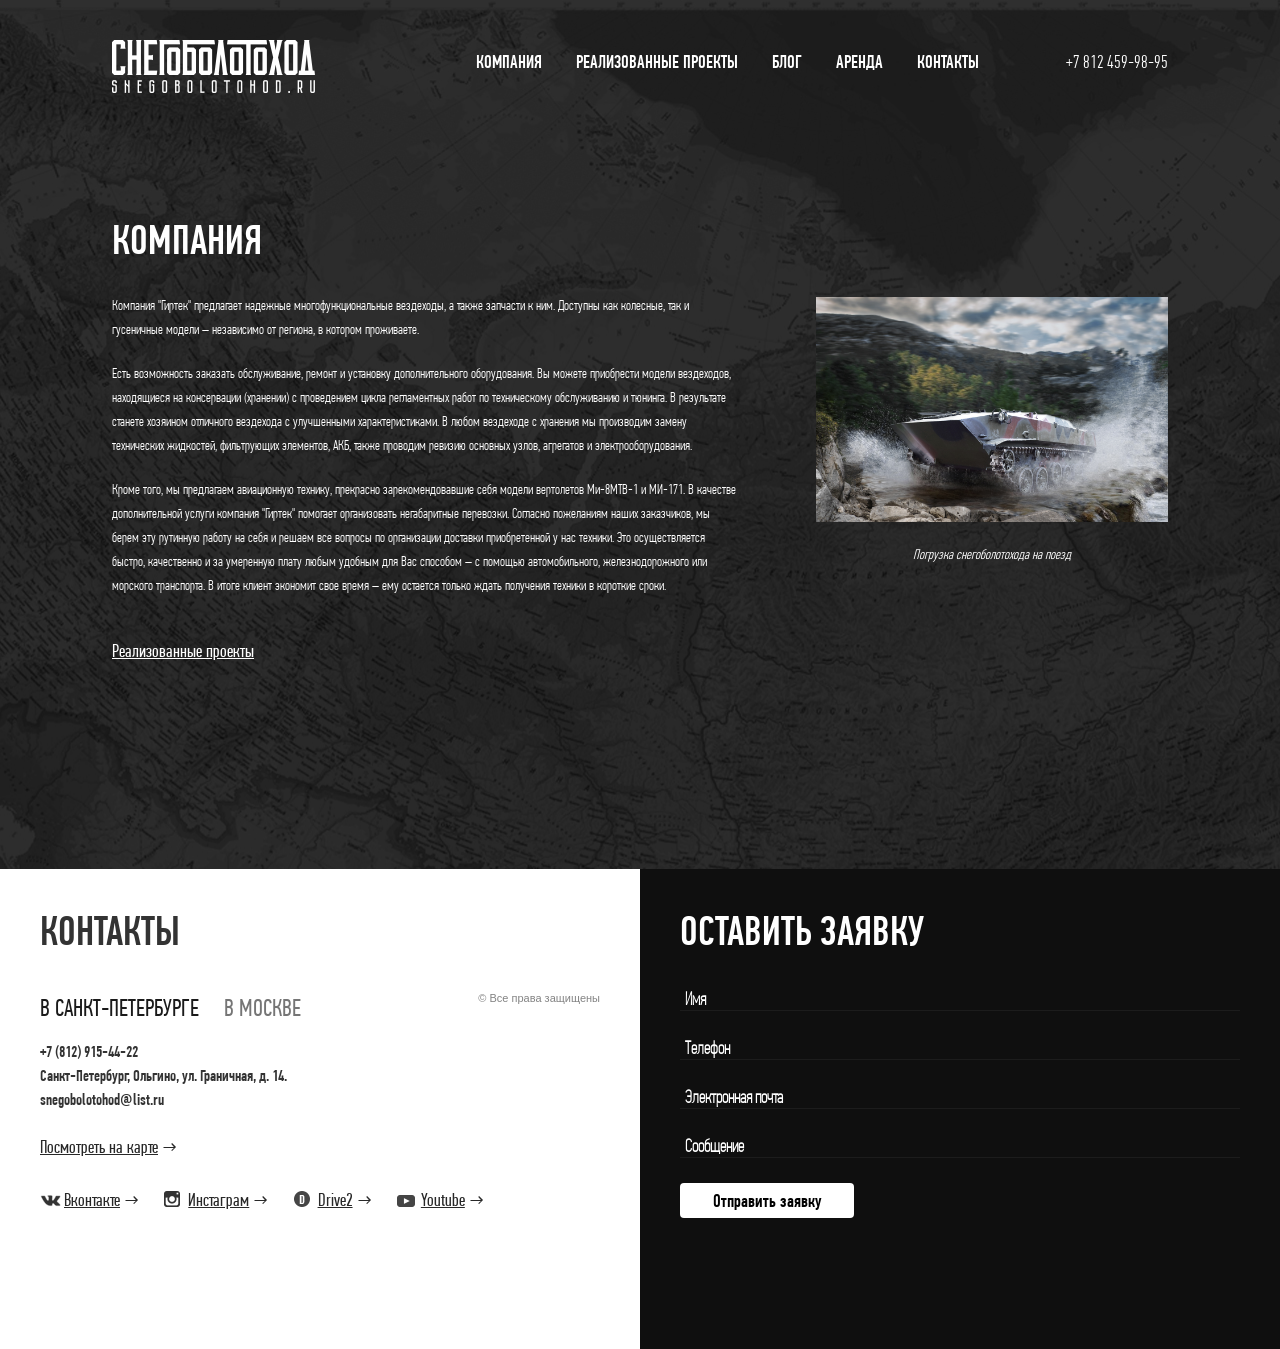
==== about.html @ 2a15b0a7 "about-page added, responsive styles added" ====
<!DOCTYPE html>
<html>
<head>
    <meta charset="utf-8">
    <meta http-equiv="X-UA-Compatible" content="IE=edge">
    <meta name="viewport" content="width=device-width, initial-scale=1">
    <title></title>
    
    <link href="https://fonts.googleapis.com/css?family=Open+Sans:400,600&amp;subset=cyrillic" rel="stylesheet">
    <link rel="stylesheet" href="bower_components/bootstrap/dist/css/bootstrap.min.css" integrity="sha384-BVYiiSIFeK1dGmJRAkycuHAHRg32OmUcww7on3RYdg4Va+PmSTsz/K68vbdEjh4u" crossorigin="anonymous">
    <link rel="stylesheet" href="assets/css/main.css">
    <link rel="stylesheet" href="assets/css/media.css">
</head>
<body>
    <div id="about-page">
    <nav id="mainNav" class="navbar navbar-custom navbar-static-top navbar-not-home">
        <div class="container">
            <div class="navbar-header page-scroll">
                <button type="button" class="navbar-toggle collapsed" data-toggle="collapse" data-target="#navbar-collapse-1">
                    <span class="icon-bar"></span>
                    <span class="icon-bar"></span>
                    <span class="icon-bar"></span>
                    <span class="sr-only">Toggle navigation</span>
                </button>
                <a class="navbar-brand page-scroll" href="#about"><img class="img-responsive" src="assets/images/logo-min.png" alt=""></a>
            </div>
            <div class="collapse navbar-collapse clearfix" id="navbar-collapse-1">
                <ul class="nav navbar-nav navbar-right">
                    <li>+7 812 459-98-95</li>
                </ul>
                <ul class="nav navbar-nav navbar-center">
                    <li>
                        <a class="page-scroll" href="#company">Компания</a>
                    </li>
                    <li>
                        <a class="page-scroll" href="#portfolio">Реализованные проекты</a>
                    </li>
                    <li>
                        <a class="page-scroll" href="#blog">Блог</a>
                    </li>
                    <li>
                        <a class="page-scroll" href="#rent">Аренда</a>
                    </li>
                    <li>
                        <a class="page-scroll" href="#contacts">Контакты</a>
                    </li>
                </ul>
                
            </div>
        </div>
    </nav>
    
    <section id="about">
        <div class="container">
            <div class="row">
                <h1>Компания</h1>
            </div>
            <div class="row">
                <div class="col-xs-12 col-sm-8 text-col">
                    <p>Компания "Гиртек" предлагает надежные многофункциональные вездеходы, а также запчасти к ним. Доступны как колесные, так и гусеничные модели – независимо от региона, в котором проживаете.</p>
                    <p>Есть возможность заказать обслуживание, ремонт и установку дополнительного оборудования. Вы можете приобрести модели вездеходов, находящиеся на консервации (хранении) с проведением цикла регламентных работ по техническому обслуживанию и тюнинга. В результате станете хозяином отличного вездехода с улучшенными характеристиками. В любом вездеходе с хранения мы производим замену технических жидкостей, фильтрующих элементов, АКБ, также проводим ревизию основных узлов, агрегатов и электрооборудования.</p>
                    <p>Кроме того, мы предлагаем авиационную технику, прекрасно зарекомендовавшие себя модели вертолетов Ми-8МТВ-1 и МИ-171. В качестве дополнительной услуги компания "Гиртек" помогает организовать негабаритные перевозки. Согласно пожеланиям наших заказчиков, мы берем эту рутинную работу на себя и решаем все вопросы по организации доставки приобретенной у нас техники. Это осуществляется быстро, качественно и за умеренную плату любым удобным для Вас способом – с помощью автомобильного, железнодорожного или морского транспорта. В итоге клиент экономит свое время – ему остается только ждать получения техники в короткие сроки.</p>
                </div>
                <div class="col-xs-12 col-sm-4 image-col">
                    <figure class="img">
                        <img alt="" src="assets/images/kv.jpg" class="img-responsive">
                        <figcaption class="text-center">Погрузка снегоболотохода на поезд</figcaption>
                    </figure>
                </div>            
            </div>
            <div class="row links">
                <div class="col-xs-12">
                    <a href="">Реализованные проекты</a>
                </div>
            </div>
        </div>
    </section>
    
    
    
    <section id="contacts" class="clearfix">
        <div class="col-xs-12 col-sm-6 contacts-col text-col">
            <h1>КОНТАКТЫ</h1>
            <div class="col-xs-12 col-md-9 col-lg-7 address">
                <ul class="nav nav-pills">
                    <li class="active"><a data-toggle="pill" href="#spb">В Санкт-Петербурге</a></li>
                    <li><a data-toggle="pill" href="#msk">В Москве</a></li>
                </ul>
                <div class="tab-content">
                    <div id="spb" class="tab-pane fade in active">
                        <p>+7 (812) 915-44-22</p>
                        <p>Санкт-Петербург, Ольгино, ул. Граничная, д. 14.</p>
                        <p>snegobolotohod@list.ru</p>
                        <a href="#" class="showMap"><span>Посмотреть на карте</span> →</a>
                    </div>
                    <div id="msk" class="tab-pane fade">
                        <p>+7 (812) 915-44-22</p>
                        <p>Санкт-Петербург, Ольгино, ул. Граничная, д. 14.</p>
                        <p>snegobolotohod@list.ru</p>
                        <a href="" class="showMap"><span>Посмотреть на карте</span> →</a>
                    </div>
                </div>
            </div>     
            <span class="rights">© Все права защищены</span> 
            <div class="col-xs-12 links clearfix">
                    <a href="">
                        <i class="small-icon vk"></i>
                        <span>Вконтакте</span> →
                    </a>
                    <a href="">
                        <i class="small-icon instagram"></i>
                        <span>Инстаграм</span> →
                    </a>
                    <a href="">
                        <i class="small-icon drive2"></i>
                        <span>Drive2</span> →
                    </a>
                    <a href="">
                        <i class="small-icon youtube-small"></i>
                        <span>Youtube</span> →
                    </a>
            </div>
            
        </div> 
        <div class="col-xs-12 col-sm-6 feedback-col text-col">
            <h1>Оставить заявку</h1>
            <form>
                <div class="group">      
                    <input type="text" required>
                    <span class="bar"></span>
                    <label>Имя</label>
                </div>
                <div class="group">      
                    <input type="text" required>
                    <span class="bar"></span>
                    <label>Телефон</label>
                </div>
                <div class="group">      
                    <input type="email" required>
                    <span class="bar"></span>
                    <label>Электронная почта</label>
                </div>
                <div class="group">      
                    <input type="text" required>
                    <span class="bar"></span>
                    <label>Сообщение</label>
                </div>
            </form>
            <button class="btn white-btn">Отправить заявку</button>
        </div>
        <div class="col-xs-12 col-sm-6 map" id="spbMap">
            <img src="assets/images/map.jpg" alt="" class="img-responsive">
            <!--<i class="circle-icon marker"></i>-->
            <i class="small-icon close-icon"></i>
        </div>
        <div class="col-xs-12 col-sm-6 map" id="mskMap">
            <img src="assets/images/kv.jpg" alt="" class="img-responsive">
            <!--<i class="circle-icon marker"></i>-->
            <i class="small-icon close-icon"></i>
        </div>
    </section>
    </div>
    
    <script src="bower_components/jquery/dist/jquery.min.js"></script>
    <script src="bower_components/bootstrap/dist/js/bootstrap.min.js"></script>
    <script src="assets/js/smooth-scroll.js"></script>
    <script src="assets/js/main.js"></script>
</body>
</html>
---- assets/css/main.css ----
@font-face {
  font-family: 'PFDinTextCompPro-XThin';
  src: url('../fonts/PFDinTextCompPro-XThin.ttf');
  font-weight: 200;
}
@font-face {
  font-family: 'PFDinTextCompPro-Light';
  src: url('../fonts/PFDinTextCompPro-Light.ttf');
  font-weight: 300;
}
@font-face {
  font-family: 'PFDinTextCompPro-Regular';
  src: url('../fonts/PFDinTextCompPro-Regular.ttf');
  font-weight: 400;
}
@font-face {
  font-family: 'PFDinTextCompPro-Medium';
  src: url('../fonts/PFDinTextCompPro-Medium.ttf');
  font-weight: 500;
}
body {
  font-family: 'OpenSans', sans-serif;
  font-size: 19px;
  font-weight: 400;
}
p {
  line-height: 1.3;
}
h1 {
  font-family: 'PFDinTextCompPro-Medium', sans-serif;
  font-size: 41px;
  text-transform: uppercase;
}
.menu-items {
  font-family: 'PFDinTextCompPro-Medium', sans-serif;
  text-transform: uppercase;
  color: #fff;
  font-size: 18px;
}
.link-underline {
  font-family: 'PFDinTextCompPro-Regular', sans-serif;
  font-size: 18px;
}
@media (max-width: 767px) {
  .link-underline {
    font-size: 24px;
  }
}
.link-underline span {
  text-decoration: underline;
}
.link-underline:hover {
  text-decoration: none;
}
.text-style {
  font-size: 14px;
  line-height: 24px;
}
@media (max-width: 767px) {
  .text-style {
    font-size: 18px;
  }
}
a .link-arrow {
  text-decoration: none;
}
.list-underline li {
  height: 28px;
  border-bottom: 1px solid #E6E6E6;
  font-size: 11px;
  font-family: 'PFDinTextCompPro-Regular', sans-serif;
  padding: 6px 0;
}
@media (max-width: 767px) {
  .list-underline li {
    font-size: 18px;
  }
}
#mainNav {
  font-family: 'PFDinTextCompPro-Medium', sans-serif;
  background-color: transparent;
  border: 0;
  position: absolute;
  width: 100%;
  height: 93px;
}
#mainNav.navbar-home {
  background: -moz-linear-gradient(top, rgba(0, 0, 0, 0.65) 0%, rgba(0, 0, 0, 0) 100%);
  /* FF3.6-15 */
  background: -webkit-linear-gradient(top, rgba(0, 0, 0, 0.65) 0%, rgba(0, 0, 0, 0) 100%);
  /* Chrome10-25,Safari5.1-6 */
  background: linear-gradient(to bottom, rgba(0, 0, 0, 0.65) 0%, rgba(0, 0, 0, 0) 100%);
  /* W3C, IE10+, FF16+, Chrome26+, Opera12+, Safari7+ */
  filter: progid:DXImageTransform.Microsoft.gradient(startColorstr='#a6000000', endColorstr='#00000000', GradientType=0);
  /* IE6-9 */
  height: auto;
}
#mainNav.navbar-home .navbar-center {
  float: left;
  position: absolute;
  left: 50%;
  transform: translatex(-50%);
  min-width: 614px;
}
#mainNav.navbar-home .navbar-right {
  padding-right: 0;
}
#mainNav.navbar-home .navbar-center > li > a {
  padding: 26px 25px;
}
#mainNav.navbar-home .navbar-right > li {
  padding: 23px 17px;
}
#mainNav.navbar-not-home .navbar-brand {
  padding: 40px 15px 0;
}
#mainNav.navbar-not-home .navbar-center {
  float: right;
  margin-right: 70px;
}
#mainNav.navbar-not-home .navbar-center > li > a {
  padding: 52px 17px 26px;
}
#mainNav.navbar-not-home .navbar-right > li {
  padding: 50px 0 0;
}
#mainNav.navbar-not-home .navbar-right {
  padding-right: 15px;
}
#mainNav.navbar-fixed-top {
  background: #0f0e0e;
  height: auto;
}
#mainNav.navbar-fixed-top .navbar-center > li > a {
  padding-top: 26px;
  padding-bottom: 26px;
}
#mainNav.navbar-fixed-top .navbar-right > li {
  padding-top: 23px;
  padding-bottom: 23px;
}
#mainNav.navbar-fixed-top .navbar-brand {
  padding: 8px 0;
}
#mainNav.navbar-fixed-top .nav > li > a:before {
  bottom: 3px;
  left: 0;
}
#mainNav .navbar-header,
#mainNav .navbar-brand {
  height: 100%;
}
#mainNav .navbar-center > li > a {
  font-family: 'PFDinTextCompPro-Medium', sans-serif;
  text-transform: uppercase;
  color: #fff;
  font-size: 18px;
}
#mainNav .navbar-right > li {
  font-family: 'PFDinTextCompPro-Medium', sans-serif;
  text-transform: uppercase;
  color: #fff;
  font-size: 18px;
  font-family: 'PFDinTextCompPro-Light', sans-serif;
}
#mainNav .navbar-toggle .icon-bar {
  background-color: #fff;
}
#mainNav .nav > li > a {
  position: relative;
  text-decoration: none;
  display: inline-block;
}
#mainNav .nav > li > a:focus,
#mainNav .nav > li > a:hover {
  text-decoration: none;
  background-color: transparent;
}
#mainNav .nav > li > a:before {
  content: "";
  position: absolute;
  width: 100%;
  height: 1px;
  bottom: 0;
  left: 0;
  background-color: #fff;
  visibility: hidden;
  -webkit-transition: all 0.3s ease-in-out 0s;
  -moz-transition: all 0.3s ease-in-out 0s;
  -o-transition: all 0.3s ease-in-out 0s;
  transition: all 0.3s ease-in-out 0s;
  -webkit-transform: scaleX(0);
  -moz-transform: scaleX(0);
  -o-transform: scaleX(0);
  transform: scaleX(0);
}
#mainNav .nav > li > a:hover:before {
  visibility: visible;
  -webkit-transform: scaleX(1);
  -moz-transform: scaleX(1);
  -o-transform: scaleX(1);
  transform: scaleX(1);
}
.small-icon {
  background-image: url('../images/sprite-1.png');
  background-repeat: no-repeat;
  display: block;
}
.small-icon.white-arrow {
  width: 28px;
  height: 17px;
  background-position: -5px -5px;
}
.small-icon.black-arrow {
  width: 17px;
  height: 29px;
  background-position: -5px -44px;
}
.small-icon.close-icon {
  width: 28px;
  height: 29px;
  background-position: -43px -5px;
}
.small-icon.drive2 {
  width: 16px;
  height: 16px;
  background-position: -32px -44px;
}
.small-icon.instagram {
  width: 16px;
  height: 16px;
  background-position: -58px -44px;
}
.small-icon.vk {
  width: 23px;
  height: 13px;
  background-position: -81px -5px;
}
.small-icon.youtube-small {
  width: 18px;
  height: 12px;
  background-position: -84px -28px;
}
.small-icon.youtube-big {
  width: 24px;
  height: 24px;
  background-position: -84px -50px;
}
.circle-icon {
  background-image: url('../images/sprite-2.png');
  background-repeat: no-repeat;
  display: block;
}
.circle-icon.bus {
  width: 92px;
  height: 92px;
  background-position: -5px -5px;
}
.circle-icon.marker {
  width: 64px;
  height: 64px;
  background-position: -107px -5px;
}
.circle-icon.medal {
  width: 92px;
  height: 92px;
  background-position: -181px -5px;
}
.circle-icon.tools {
  width: 92px;
  height: 92px;
  background-position: -283px -5px;
}
.circle-icon.repairs {
  width: 92px;
  height: 92px;
  background-position: -385px -5px;
}
header {
  font-family: 'PFDinTextCompPro-Medium', sans-serif;
  color: #fff;
  background-image: url(../images/bg1.jpg);
  min-height: 600px;
  background-size: cover;
}
header .container {
  /*text-align: center;*/
  height: 100%;
  position: relative;
}
header .intro-logo {
  display: inline-block;
  margin-top: 114px;
}
header .intro-text {
  position: relative;
  max-width: 500px;
  margin: 0 auto;
  /*top: 93px;*/
  top: 94px;
  font-size: 25px;
}
header .intro-btn {
  margin: 10px auto 44px;
}
header .white-arrow {
  margin: 0 auto;
}
.white-btn {
  font-family: 'PFDinTextCompPro-Medium', sans-serif;
  background-color: #fff;
  color: #000;
  margin: 10px auto 44px;
  font-size: 18px;
  padding: 4px 32px;
}
#company,
#about {
  min-height: 574px;
  background-image: url(../images/bg.jpg);
  color: #fff;
}
#company p,
#about p,
#company figcaption,
#about figcaption {
  margin: 0 auto 20px;
  font-size: 14px;
  line-height: 24px;
}
@media (max-width: 767px) {
  #company p,
  #about p,
  #company figcaption,
  #about figcaption {
    font-size: 18px;
  }
}
#company a,
#about a {
  color: #fff;
  font-family: 'PFDinTextCompPro-Regular', sans-serif;
  font-size: 18px;
  text-decoration: underline;
}
@media (max-width: 767px) {
  #company a,
  #about a {
    font-size: 24px;
  }
}
#company a span,
#about a span {
  text-decoration: underline;
}
#company a:hover,
#about a:hover {
  text-decoration: none;
}
#company a:hover,
#about a:hover {
  text-decoration: underline;
}
#company .row {
  max-width: 900px;
  width: 100%;
  margin: 0 auto;
}
#company .circle-icon {
  margin: 0 auto;
}
#company .features {
  margin-top: 67px;
  max-width: 800px;
}
#company .company-heading {
  font-family: 'PFDinTextCompPro-Medium', sans-serif;
  text-transform: uppercase;
  color: #fff;
  font-size: 18px;
  margin-top: 31px;
  font-size: 15px;
  letter-spacing: 0.1em;
}
#company .company-logo {
  margin: 73px auto 54px;
}
#portfolio {
  height: auto;
}
#portfolio .image-col {
  height: auto;
  padding: 0;
}
#portfolio .image-col img {
  width: 100%;
  object-fit: cover;
}
#portfolio .text-col {
  padding: 20px 75px;
}
#portfolio .text-col .arrow {
  position: absolute;
  right: 40px;
  top: 43px;
}
#portfolio .links {
  margin-top: 40px;
}
#portfolio .links a {
  font-family: 'PFDinTextCompPro-Regular', sans-serif;
  font-size: 18px;
  color: #0e1529;
  opacity: .6;
  float: right;
}
@media (max-width: 767px) {
  #portfolio .links a {
    font-size: 24px;
  }
}
#portfolio .links a span {
  text-decoration: underline;
}
#portfolio .links a:hover {
  text-decoration: none;
}
#portfolio .links a:hover {
  opacity: 1;
}
#portfolio .links a:first-child {
  float: left;
}
#portfolio .links a:last-child {
  margin-right: 26px;
}
#portfolio p {
  font-family: 'PFDinTextCompPro-Light', sans-serif;
  font-size: 14px;
  line-height: 24px;
  letter-spacing: 0.1em;
  margin: 21px 0 27px;
}
@media (max-width: 767px) {
  #portfolio p {
    font-size: 18px;
  }
}
#gallery .carousel-inner > .item > a > img,
#gallery .carousel-inner > .item > img {
  width: 100%;
  object-fit: cover;
  min-height: 350px;
}
#gallery .carousel-indicators {
  top: 0;
  width: 100%;
  left: 0;
  margin-left: 0;
  height: 80px;
  bottom: 0;
  background: -moz-linear-gradient(top, rgba(0, 0, 0, 0.65) 0%, rgba(0, 0, 0, 0) 100%);
  background: -webkit-linear-gradient(top, rgba(0, 0, 0, 0.65) 0%, rgba(0, 0, 0, 0) 100%);
  background: linear-gradient(to bottom, rgba(0, 0, 0, 0.65) 0%, rgba(0, 0, 0, 0) 100%);
  filter: progid:DXImageTransform.Microsoft.gradient(startColorstr='#a6000000', endColorstr='#00000000', GradientType=0);
}
#gallery .carousel-indicators li {
  margin-top: 21px;
  width: 12px;
  height: 12px;
  background-color: #fff;
  border: 3px solid #fff;
}
#gallery .carousel-indicators li.active {
  background-color: transparent;
  margin: 1px;
}
#video {
  background-image: url(../images/bg.jpg);
  color: #fff;
  position: relative;
}
#video .iframe-container {
  max-width: 715px;
  max-height: 400px;
  width: 70%;
  position: relative;
  height: 0;
  overflow: hidden;
  padding-bottom: 400px;
  margin: 0 auto;
  display: block;
}
#video .iframe-container iframe {
  position: absolute;
  top: 0;
  /*left: 0;*/
  width: 100%;
  height: 100%;
  max-width: 715px;
  max-height: 400px;
}
#video h1 {
  margin: 47px 0 30px;
}
#video .white-arrow {
  top: 50%;
  margin-top: -14px;
  position: absolute;
}
#video .left .white-arrow {
  transform: rotate(90deg);
  left: 41px;
}
#video .right .white-arrow {
  transform: rotate(-90deg);
  right: 41px;
}
#video .youtube-big {
  display: inline-block;
  left: 0;
  top: 0;
  position: absolute;
}
#video .read-more {
  position: relative;
  display: inline-block;
  height: 24px;
  margin: 33px auto 45px;
}
#video .read-more span {
  margin-left: 35px;
  color: #fff;
}
#video .read-more a {
  font-family: 'PFDinTextCompPro-Regular', sans-serif;
  font-size: 18px;
  color: #fff;
}
@media (max-width: 767px) {
  #video .read-more a {
    font-size: 24px;
  }
}
#video .read-more a span {
  text-decoration: underline;
}
#video .read-more a:hover {
  text-decoration: none;
}
#contacts {
  /* active state */
  /* active state */
}
#contacts .feedback-col {
  background-color: #0f0f0f;
  color: #fff;
}
#contacts .text-col {
  padding: 20px 40px;
  min-height: 480px;
  height: auto;
}
#contacts .address {
  padding: 27px 0;
}
#contacts .address li a {
  padding: 0;
  margin: 0;
  font-family: 'PFDinTextCompPro-Regular', sans-serif;
  font-size: 24px;
  text-transform: uppercase;
  color: #1a1a1a;
  opacity: .6;
}
#contacts li.active a {
  background-color: #fff;
  opacity: 1;
}
#contacts li:hover a {
  background-color: #fff;
  opacity: .8;
}
#contacts .nav-pills > li + li {
  margin-left: 25px;
}
#contacts .tab-content > .tab-pane {
  margin-top: 14px;
}
#contacts p {
  font-family: 'PFDinTextCompPro-Medium', sans-serif;
  font-size: 16px;
  line-height: 24px;
  margin: 0;
}
#contacts .rights {
  font-size: 11px;
  opacity: .6;
  position: absolute;
  top: 122px;
  right: 40px;
  bottom: 0;
}
#contacts .showMap {
  font-family: 'PFDinTextCompPro-Regular', sans-serif;
  font-size: 18px;
  color: #282828;
  display: block;
  margin-top: 22px;
}
@media (max-width: 767px) {
  #contacts .showMap {
    font-size: 24px;
  }
}
#contacts .showMap span {
  text-decoration: underline;
}
#contacts .showMap:hover {
  text-decoration: none;
}
#contacts .links {
  padding: 0;
  /*margin-top: 85px;*/
}
#contacts .links a {
  font-family: 'PFDinTextCompPro-Regular', sans-serif;
  font-size: 18px;
  color: #282828;
  position: relative;
  display: inline-block;
  margin-right: 20px;
}
@media (max-width: 767px) {
  #contacts .links a {
    font-size: 24px;
  }
}
#contacts .links a span {
  text-decoration: underline;
}
#contacts .links a:hover {
  text-decoration: none;
}
#contacts .links a span {
  display: inline-block;
  padding-left: 24px;
}
#contacts .links a .small-icon {
  position: absolute;
  bottom: 6px;
}
#contacts form {
  margin-top: 23px;
}
#contacts .group {
  position: relative;
  margin-bottom: 15px;
}
#contacts input {
  font-size: 16px;
  padding: 6px 10px 4px;
  display: block;
  width: 100%;
  border: none;
  border-bottom: 1px solid #1C1C1C;
  background-color: transparent;
}
#contacts input:focus {
  outline: none;
}
#contacts label {
  color: #fff;
  font-size: 18px;
  font-family: 'PFDinTextCompPro-XThin', sans-serif;
  position: absolute;
  pointer-events: none;
  left: 5px;
  top: 10px;
  transition: 0.2s ease all;
  -moz-transition: 0.2s ease all;
  -webkit-transition: 0.2s ease all;
}
#contacts input:focus ~ label,
#contacts input:valid ~ label {
  top: -10px;
  font-size: 14px;
  color: #fff;
}
#contacts .bar {
  position: relative;
  display: block;
  width: 100%;
}
#contacts .bar:before,
#contacts .bar:after {
  content: '';
  height: 1px;
  width: 0;
  bottom: 1px;
  position: absolute;
  background: #BFBFBF;
  transition: 0.2s ease all;
  -moz-transition: 0.2s ease all;
  -webkit-transition: 0.2s ease all;
}
#contacts input:focus ~ .bar:before,
#contacts input:focus ~ .bar:after {
  width: 100%;
}
#contacts .map {
  position: absolute;
  display: none;
  padding: 0;
  right: 0;
}
#contacts .map img {
  width: 100%;
}
#contacts .map .close-icon {
  cursor: pointer;
  position: absolute;
  top: 40px;
  right: 40px;
}
#about {
  padding-top: 178px;
  padding-bottom: 205px;
}
#about .row {
  margin-top: 20px;
  padding: 0 15px;
}
#about .row > div {
  padding: 0;
}
#about .row > div.text-col {
  padding-right: 80px;
}
#about .row > div.image-col {
  padding-top: 4px;
}
#about p,
#about figcaption {
  font-family: 'PFDinTextCompPro-Light', sans-serif;
}
#about figcaption {
  font-style: italic;
  margin-top: 20px;
}
---- assets/css/media.css ----
@media (min-width: 1200px) {
  #home-page .container {
    width: 100%;
  }
}
@media (min-width: 1086px) {
  .container {
    width: 1086px;
  }
  #mainNav.navbar-not-home .container {
    width: 1086px;
  }
}
@media (max-width: 1200px) {
  #mainNav.navbar-home .container {
    width: 100%;
  }
}
@media (max-width: 1086px) {
  #mainNav.navbar-not-home .container {
    width: 100%;
  }
}
@media (max-width: 992px) {
  #mainNav.navbar-not-home .navbar-nav > li > a {
    padding-left: 10px;
    padding-right: 10px;
  }
  #portfolio .text-col {
    padding: 0 20px 20px;
  }
  #portfolio .text-col .arrow {
    top: 28px;
    right: 20px;
  }
  #contacts .rights {
    bottom: 5px;
    top: auto;
  }
}
@media (max-width: 870px) {
  #mainNav.navbar-home .navbar-nav > li > a {
    padding: 26px 20px;
  }
  #mainNav.navbar-not-home .navbar-center {
    margin-right: 0;
  }
  #mainNav.navbar-not-home .navbar-nav > li > a {
    padding-left: 5px;
    padding-right: 5px;
  }
  #video .left .white-arrow {
    left: 10px;
  }
  #video .right .white-arrow {
    right: 10px;
  }
}
@media (max-width: 767px) {
  #mainNav .navbar-brand {
    padding-top: 8px !important;
    padding-bottom: 8px !important;
  }
  #mainNav .navbar-brand img {
    height: 37px;
  }
  #mainNav.navbar-fixed-top .navbar-brand {
    padding-left: 15px;
  }
  .navbar-center {
    position: relative;
    left: 0;
    transform: none;
    min-width: 100%;
  }
  .navbar-collapse {
    background: #0f0e0e;
  }
  .navbar-nav > li > a {
    padding: 16px 20px;
  }
  header .intro-logo {
    margin-left: 20px;
    margin-right: 20px;
  }
  #company .features {
    margin-top: 20px;
  }
  #company .features > div {
    width: 25%;
  }
  #company .company-heading {
    margin-top: 10px;
    font-size: 18px;
  }
  #video .iframe-container {
    margin: 0 40px;
    width: auto;
  }
  #video .carousel-control {
    width: 40px;
  }
  #portfolio p {
    text-align: justify;
  }
  #portfolio .links a {
    float: none;
    width: 100%;
    display: block;
  }
  #portfolio .image-col img,
  #contacts .feedback-col {
    height: auto !important;
    width: 100%;
  }
  #contacts .text-col {
    padding: 20px;
  }
  #contacts .links {
    margin-top: 20px;
  }
  #about {
    padding-top: 70px;
    padding-bottom: 70px;
  }
  #about p {
    text-align: justify;
  }
  #about .row > div.text-col {
    padding-right: 0;
  }
  #about .links {
    text-align: center;
  }
}
@media (max-width: 530px) {
  #company .features > div {
    width: 50%;
  }
}
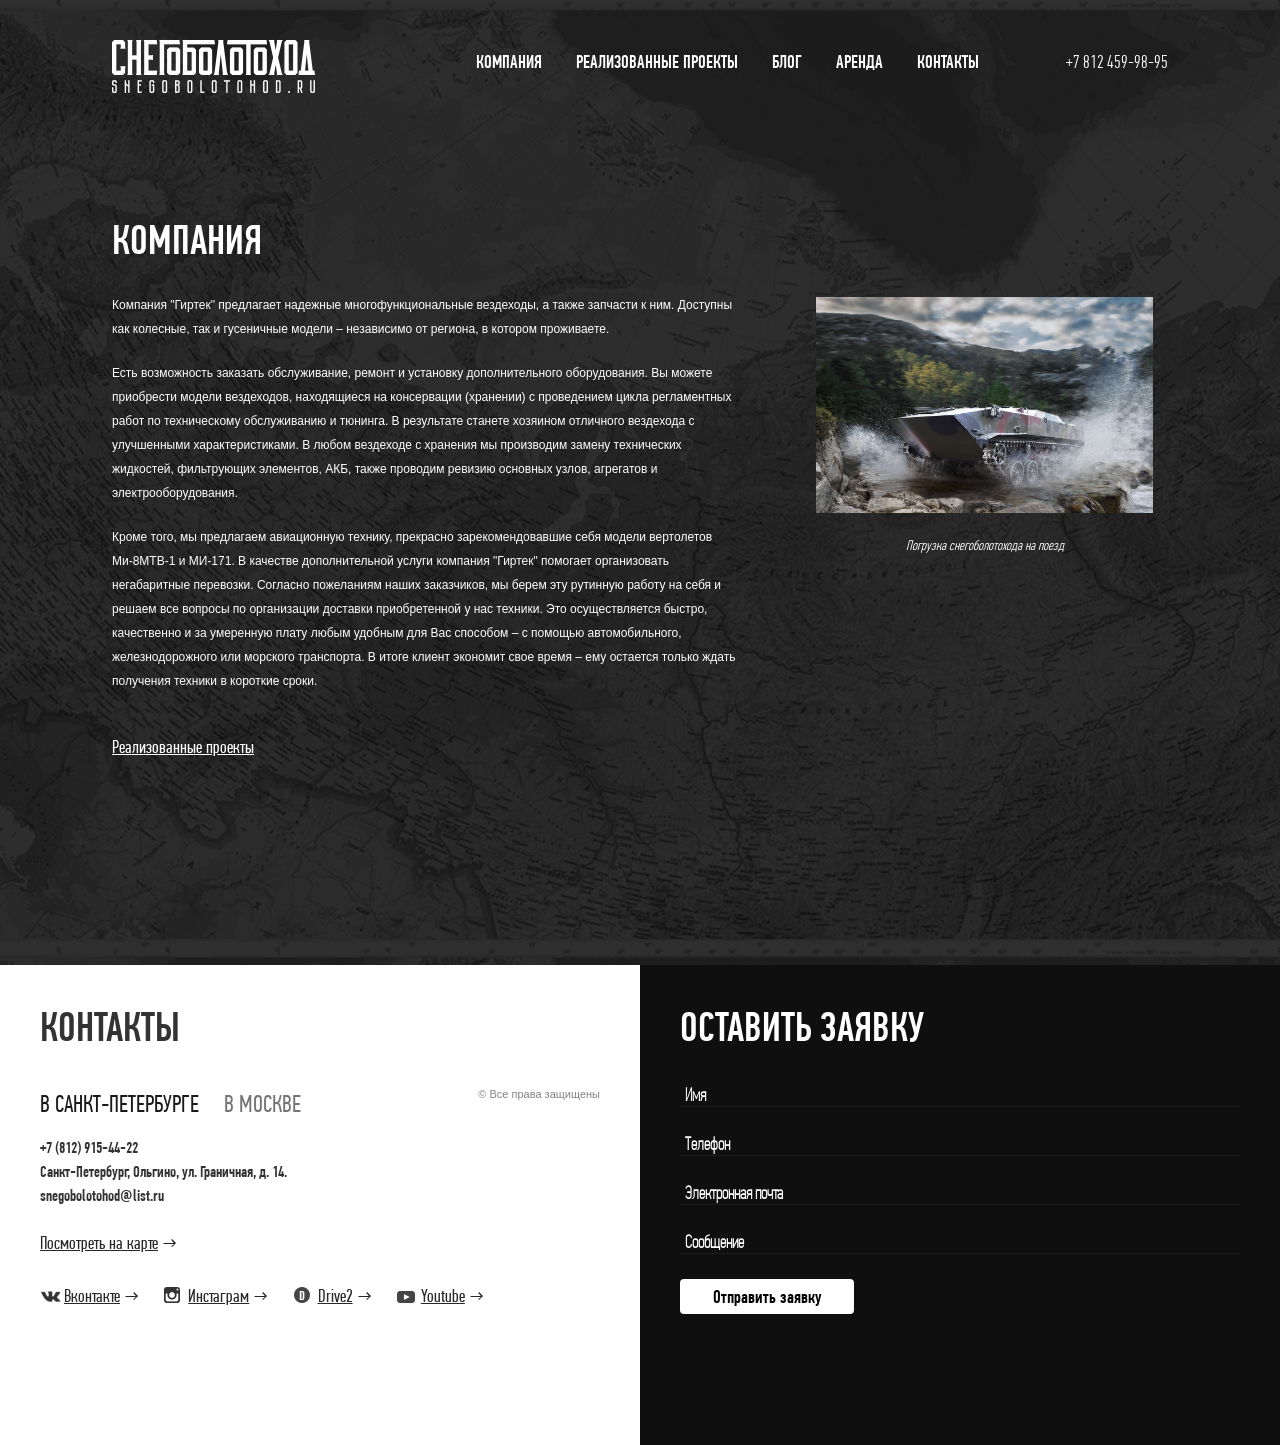
==== commit ed334130: "portfoio page added" ====
--- a/about.html
+++ b/about.html
@@ -50,7 +50,7 @@
         </div>
     </nav>
     
-    <section id="about">
+    <section class="page-content">
         <div class="container">
             <div class="row">
                 <h1>Компания</h1>
--- a/assets/css/main.css
+++ b/assets/css/main.css
@@ -315,29 +315,29 @@
   padding: 4px 32px;
 }
 #company,
-#about {
+.page-content {
   min-height: 574px;
   background-image: url(../images/bg.jpg);
   color: #fff;
 }
 #company p,
-#about p,
+.page-content p,
 #company figcaption,
-#about figcaption {
+.page-content figcaption {
   margin: 0 auto 20px;
   font-size: 14px;
   line-height: 24px;
 }
 @media (max-width: 767px) {
   #company p,
-  #about p,
+  .page-content p,
   #company figcaption,
-  #about figcaption {
+  .page-content figcaption {
     font-size: 18px;
   }
 }
 #company a,
-#about a {
+.page-content a {
   color: #fff;
   font-family: 'PFDinTextCompPro-Regular', sans-serif;
   font-size: 18px;
@@ -345,20 +345,20 @@
 }
 @media (max-width: 767px) {
   #company a,
-  #about a {
+  .page-content a {
     font-size: 24px;
   }
 }
 #company a span,
-#about a span {
+.page-content a span {
   text-decoration: underline;
 }
 #company a:hover,
-#about a:hover {
+.page-content a:hover {
   text-decoration: none;
 }
 #company a:hover,
-#about a:hover {
+.page-content a:hover {
   text-decoration: underline;
 }
 #company .row {
@@ -723,28 +723,61 @@
   top: 40px;
   right: 40px;
 }
-#about {
+.page-content {
   padding-top: 178px;
   padding-bottom: 205px;
 }
-#about .row {
+.page-content .row {
   margin-top: 20px;
   padding: 0 15px;
 }
-#about .row > div {
+.page-content .row > div {
   padding: 0;
 }
-#about .row > div.text-col {
+.page-content .row > div.text-col {
   padding-right: 80px;
 }
-#about .row > div.image-col {
+.page-content .row > div.image-col {
+  padding-right: 15px;
   padding-top: 4px;
 }
-#about p,
-#about figcaption {
+.page-content p {
+  font-family: 'OpenSans', sans-serif;
+  font-size: 12px;
+}
+.page-content figcaption {
   font-family: 'PFDinTextCompPro-Light', sans-serif;
 }
-#about figcaption {
+.page-content figcaption {
   font-style: italic;
   margin-top: 20px;
 }
+.page-content h2 {
+  font-size: 18px;
+  text-transform: uppercase;
+  font-weight: 600;
+  margin-top: 4px;
+  margin-bottom: 30px;
+}
+.page-content article {
+  border: 0;
+  border-bottom: 1px solid #fff;
+  border-color: rgba(255, 255, 255, 0.2);
+}
+.page-content article:last-child {
+  border: 0;
+}
+#portfolio-page .page-content {
+  padding-top: 124px;
+  padding-bottom: 24px;
+}
+#portfolio-page .page-content h1 {
+  margin-bottom: 0;
+}
+#portfolio-page .page-content .row {
+  margin-top: 54px;
+  margin-bottom: 14px;
+}
+#portfolio-page .page-content p {
+  margin: 0 auto 24px;
+}
--- a/assets/css/media.css
+++ b/assets/css/media.css
@@ -57,6 +57,18 @@
   }
 }
 @media (max-width: 767px) {
+  #mainNav .navbar-nav {
+    margin: 0 auto;
+  }
+  #mainNav .navbar-nav > li {
+    text-align: center;
+  }
+  #mainNav .navbar-nav > li > a {
+    padding: 15px !important;
+  }
+  #mainNav .navbar-nav > li > a:before {
+    display: none;
+  }
   #mainNav .navbar-brand {
     padding-top: 8px !important;
     padding-bottom: 8px !important;
@@ -67,17 +79,24 @@
   #mainNav.navbar-fixed-top .navbar-brand {
     padding-left: 15px;
   }
-  .navbar-center {
+  #mainNav .navbar-center {
     position: relative;
     left: 0;
     transform: none;
     min-width: 100%;
   }
-  .navbar-collapse {
+  #mainNav .navbar-center > li {
+    border-top: 1px solid #fff;
+  }
+  #mainNav .navbar-right {
+    padding: 0 !important;
+  }
+  #mainNav .navbar-right > li {
+    padding: 15px !important;
+  }
+  #mainNav .navbar-collapse {
     background: #0f0e0e;
-  }
-  .navbar-nav > li > a {
-    padding: 16px 20px;
+    padding: 0;
   }
   header .intro-logo {
     margin-left: 20px;
@@ -119,18 +138,27 @@
   #contacts .links {
     margin-top: 20px;
   }
-  #about {
-    padding-top: 70px;
-    padding-bottom: 70px;
+  .page-content {
+    padding-top: 70px !important;
+    padding-bottom: 70px !important;
   }
-  #about p {
+  .page-content p {
     text-align: justify;
+    font-size: 14px;
   }
-  #about .row > div.text-col {
+  .page-content .row > div.text-col,
+  .page-content .row > div.image-col {
     padding-right: 0;
   }
-  #about .links {
+  .page-content .links {
     text-align: center;
+  }
+  .page-content h1,
+  .page-content h2 {
+    text-align: center;
+  }
+  .page-content h2 {
+    font-size: 24px;
   }
 }
 @media (max-width: 530px) {
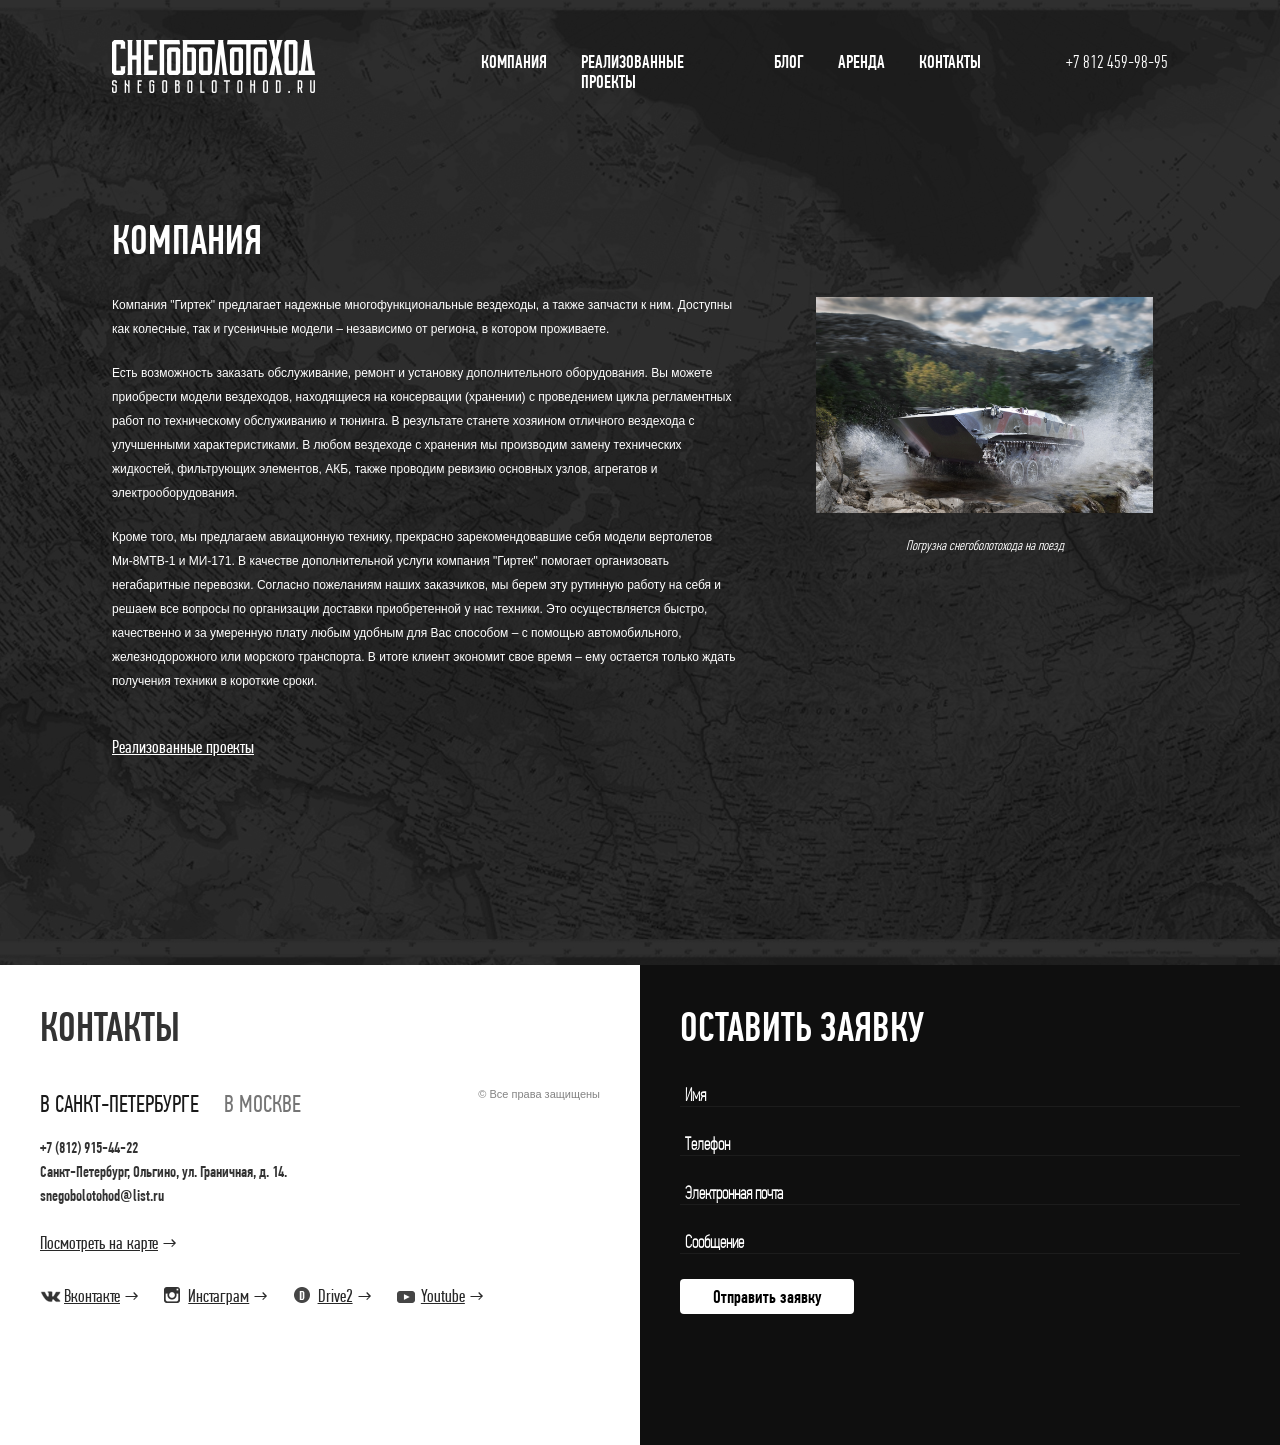
==== commit 5429b67c: "navbar width fixed" ====
--- a/about.html
+++ b/about.html
@@ -24,10 +24,7 @@
                 </button>
                 <a class="navbar-brand page-scroll" href="#about"><img class="img-responsive" src="assets/images/logo-min.png" alt=""></a>
             </div>
-            <div class="collapse navbar-collapse clearfix" id="navbar-collapse-1">
-                <ul class="nav navbar-nav navbar-right">
-                    <li>+7 812 459-98-95</li>
-                </ul>
+            <div class="collapse navbar-collapse" id="navbar-collapse-1">
                 <ul class="nav navbar-nav navbar-center">
                     <li>
                         <a class="page-scroll" href="#company">Компания</a>
@@ -45,7 +42,9 @@
                         <a class="page-scroll" href="#contacts">Контакты</a>
                     </li>
                 </ul>
-                
+                <ul class="nav navbar-nav navbar-number">
+                    <li>+7 812 459-98-95</li>
+                </ul>
             </div>
         </div>
     </nav>
--- a/assets/css/main.css
+++ b/assets/css/main.css
@@ -96,36 +96,34 @@
   height: auto;
 }
 #mainNav.navbar-home .navbar-center {
-  float: left;
-  position: absolute;
-  left: 50%;
-  transform: translatex(-50%);
-  min-width: 614px;
-}
-#mainNav.navbar-home .navbar-right {
-  padding-right: 0;
+  float: none;
+  max-width: 884px;
+  margin: 0 auto;
+  padding-left: 115px;
+  padding-right: 115px;
+  justify-content: space-between;
+  width: 100%;
 }
 #mainNav.navbar-home .navbar-center > li > a {
-  padding: 26px 25px;
-}
-#mainNav.navbar-home .navbar-right > li {
-  padding: 23px 17px;
+  padding: 26px 10px;
+}
+#mainNav.navbar-home .navbar-number > li {
+  padding: 23px 0;
 }
 #mainNav.navbar-not-home .navbar-brand {
   padding: 40px 15px 0;
 }
 #mainNav.navbar-not-home .navbar-center {
   float: right;
-  margin-right: 70px;
+  max-width: 534px;
+  width: auto;
+  margin-right: 170px;
 }
 #mainNav.navbar-not-home .navbar-center > li > a {
   padding: 52px 17px 26px;
 }
-#mainNav.navbar-not-home .navbar-right > li {
+#mainNav.navbar-not-home .navbar-number > li {
   padding: 50px 0 0;
-}
-#mainNav.navbar-not-home .navbar-right {
-  padding-right: 15px;
 }
 #mainNav.navbar-fixed-top {
   background: #0f0e0e;
@@ -135,28 +133,40 @@
   padding-top: 26px;
   padding-bottom: 26px;
 }
-#mainNav.navbar-fixed-top .navbar-right > li {
+#mainNav.navbar-fixed-top .navbar-number > li {
   padding-top: 23px;
   padding-bottom: 23px;
 }
 #mainNav.navbar-fixed-top .navbar-brand {
-  padding: 8px 0;
+  padding: 8px 0 8px 15px;
 }
 #mainNav.navbar-fixed-top .nav > li > a:before {
   bottom: 3px;
   left: 0;
 }
+#mainNav #navbar-collapse-1 {
+  position: relative;
+}
 #mainNav .navbar-header,
 #mainNav .navbar-brand {
   height: 100%;
 }
+#mainNav .navbar-center {
+  display: flex;
+}
 #mainNav .navbar-center > li > a {
   font-family: 'PFDinTextCompPro-Medium', sans-serif;
   text-transform: uppercase;
   color: #fff;
   font-size: 18px;
 }
-#mainNav .navbar-right > li {
+#mainNav .navbar-number {
+  position: absolute;
+  padding-right: 0;
+  right: 0;
+  top: 0;
+}
+#mainNav .navbar-number > li {
   font-family: 'PFDinTextCompPro-Medium', sans-serif;
   text-transform: uppercase;
   color: #fff;
@@ -165,6 +175,10 @@
 }
 #mainNav .navbar-toggle .icon-bar {
   background-color: #fff;
+}
+#mainNav .navbar-nav > li {
+  float: none;
+  display: inline-block;
 }
 #mainNav .nav > li > a {
   position: relative;
@@ -727,6 +741,9 @@
   padding-top: 178px;
   padding-bottom: 205px;
 }
+.page-content .container {
+  position: relative;
+}
 .page-content .row {
   margin-top: 20px;
   padding: 0 15px;
@@ -747,8 +764,6 @@
 }
 .page-content figcaption {
   font-family: 'PFDinTextCompPro-Light', sans-serif;
-}
-.page-content figcaption {
   font-style: italic;
   margin-top: 20px;
 }
@@ -781,3 +796,33 @@
 #portfolio-page .page-content p {
   margin: 0 auto 24px;
 }
+#gallery-page .page-content {
+  padding-top: 158px;
+  padding-bottom: 115px;
+}
+#gallery-page .page-content h1 {
+  margin-bottom: 40px;
+}
+#gallery-page .page-content .back-link {
+  position: absolute;
+  right: 15px;
+  top: 56px;
+}
+#gallery-page .page-content .gallery-row {
+  display: flex;
+  flex-direction: row;
+  align-content: space-between;
+}
+#gallery-page .page-content .gallery-img {
+  margin: 0 10px;
+}
+#gallery-page .page-content .gallery-img:first-child {
+  margin-left: 0;
+}
+#gallery-page .page-content .gallery-img:last-child {
+  margin-right: 0;
+}
+#gallery-page .page-content figcaption {
+  margin-top: 14px;
+  margin-bottom: 0;
+}
--- a/assets/css/media.css
+++ b/assets/css/media.css
@@ -22,6 +22,9 @@
   }
 }
 @media (max-width: 992px) {
+  #mainNav.navbar-not-home .navbar-center {
+    margin-right: 100px;
+  }
   #mainNav.navbar-not-home .navbar-nav > li > a {
     padding-left: 10px;
     padding-right: 10px;
@@ -39,15 +42,9 @@
   }
 }
 @media (max-width: 870px) {
-  #mainNav.navbar-home .navbar-nav > li > a {
-    padding: 26px 20px;
-  }
-  #mainNav.navbar-not-home .navbar-center {
-    margin-right: 0;
-  }
   #mainNav.navbar-not-home .navbar-nav > li > a {
-    padding-left: 5px;
-    padding-right: 5px;
+    padding-left: 4px;
+    padding-right: 4px;
   }
   #video .left .white-arrow {
     left: 10px;
@@ -57,6 +54,14 @@
   }
 }
 @media (max-width: 767px) {
+  .links a {
+    float: none;
+    width: 100%;
+    display: block;
+  }
+  #mainNav {
+    height: 53px;
+  }
   #mainNav .navbar-nav {
     margin: 0 auto;
   }
@@ -79,20 +84,30 @@
   #mainNav.navbar-fixed-top .navbar-brand {
     padding-left: 15px;
   }
-  #mainNav .navbar-center {
+  #mainNav.navbar-home .navbar-center,
+  #mainNav.navbar-not-home .navbar-center,
+  #mainNav.navbar-home .navbar-number,
+  #mainNav.navbar-not-home .navbar-number {
+    float: none;
     position: relative;
     left: 0;
     transform: none;
     min-width: 100%;
   }
-  #mainNav .navbar-center > li {
+  #mainNav.navbar-home .navbar-number,
+  #mainNav.navbar-not-home .navbar-number {
+    padding: 0;
+  }
+  #mainNav.navbar-home .navbar-number > li,
+  #mainNav.navbar-not-home .navbar-number > li {
+    padding: 15px;
+    height: 51px;
+  }
+  #mainNav.navbar-home .navbar-number > li,
+  #mainNav.navbar-not-home .navbar-number > li,
+  #mainNav.navbar-home .navbar-center > li,
+  #mainNav.navbar-not-home .navbar-center > li {
     border-top: 1px solid #fff;
-  }
-  #mainNav .navbar-right {
-    padding: 0 !important;
-  }
-  #mainNav .navbar-right > li {
-    padding: 15px !important;
   }
   #mainNav .navbar-collapse {
     background: #0f0e0e;
@@ -123,9 +138,7 @@
     text-align: justify;
   }
   #portfolio .links a {
-    float: none;
-    width: 100%;
-    display: block;
+    margin: 0 !important;
   }
   #portfolio .image-col img,
   #contacts .feedback-col {
@@ -160,6 +173,18 @@
   .page-content h2 {
     font-size: 24px;
   }
+  #gallery-page .page-content .gallery-row {
+    flex-direction: column;
+  }
+  #gallery-page .page-content .back-link {
+    top: 90px;
+  }
+  #gallery-page .page-content .gallery-img {
+    margin: 0;
+  }
+  #gallery-page .page-content figcaption {
+    margin-bottom: 20px;
+  }
 }
 @media (max-width: 530px) {
   #company .features > div {
